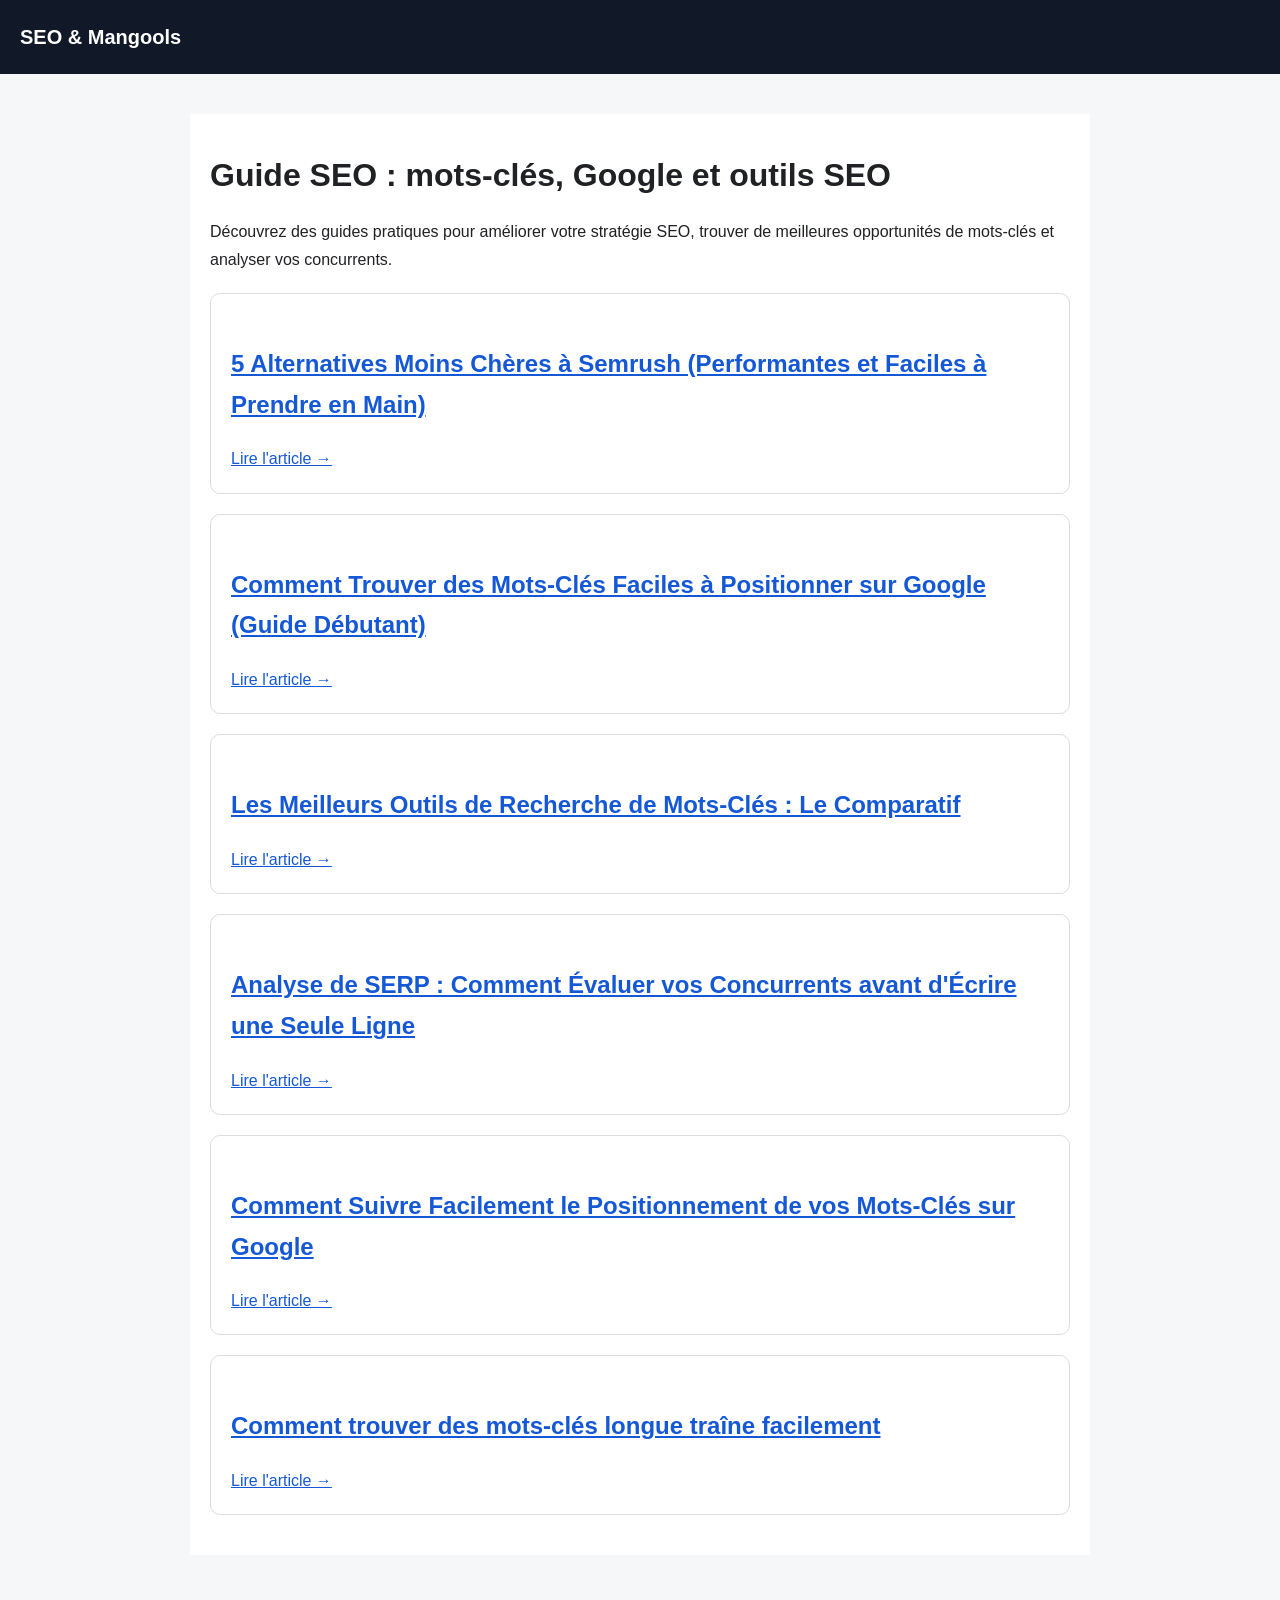
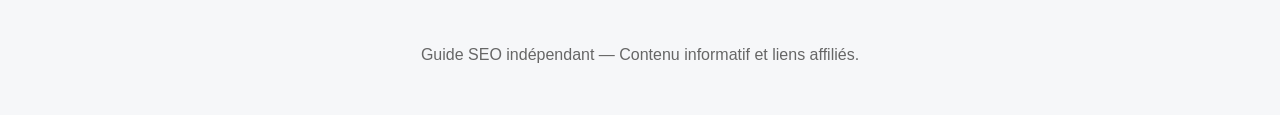
==== index.html @ 5da4cd67 "Publication initiale du site Mangools" ====
<!DOCTYPE html>
<html lang="fr">
<head>
<meta charset="UTF-8">
<meta name="viewport" content="width=device-width, initial-scale=1.0">
<title>Guide SEO — Mots-clés et outils SEO</title>
<meta name="description" content="Guide SEO — Mots-clés et outils SEO">
<link rel="stylesheet" href="style.css">
</head>
<body>
<header>
<a href="index.html" class="logo">SEO & Mangools</a>
</header>

<main>

<h1>Guide SEO : mots-clés, Google et outils SEO</h1>

<p>
Découvrez des guides pratiques pour améliorer votre stratégie SEO,
trouver de meilleures opportunités de mots-clés et analyser vos concurrents.
</p>

<div class="articles">

        <article class="card">
            <h2><a href="5-alternatives-moins-chères-à-semrush-performantes-et-faciles-à-prendre-en-main.html">
                5 Alternatives Moins Chères à Semrush (Performantes et Faciles à Prendre en Main)
            </a></h2>
            <a href="5-alternatives-moins-chères-à-semrush-performantes-et-faciles-à-prendre-en-main.html">Lire l'article →</a>
        </article>
        
        <article class="card">
            <h2><a href="comment-trouver-des-mots-clés-faciles-à-positionner-sur-google-guide-débutant.html">
                Comment Trouver des Mots-Clés Faciles à Positionner sur Google (Guide Débutant)
            </a></h2>
            <a href="comment-trouver-des-mots-clés-faciles-à-positionner-sur-google-guide-débutant.html">Lire l'article →</a>
        </article>
        
        <article class="card">
            <h2><a href="les-meilleurs-outils-de-recherche-de-mots-clés-le-comparatif.html">
                Les Meilleurs Outils de Recherche de Mots-Clés : Le Comparatif
            </a></h2>
            <a href="les-meilleurs-outils-de-recherche-de-mots-clés-le-comparatif.html">Lire l'article →</a>
        </article>
        
        <article class="card">
            <h2><a href="analyse-de-serp-comment-évaluer-vos-concurrents-avant-décrire-une-seule-ligne.html">
                Analyse de SERP : Comment Évaluer vos Concurrents avant d&#x27;Écrire une Seule Ligne
            </a></h2>
            <a href="analyse-de-serp-comment-évaluer-vos-concurrents-avant-décrire-une-seule-ligne.html">Lire l'article →</a>
        </article>
        
        <article class="card">
            <h2><a href="comment-suivre-facilement-le-positionnement-de-vos-mots-clés-sur-google.html">
                Comment Suivre Facilement le Positionnement de vos Mots-Clés sur Google
            </a></h2>
            <a href="comment-suivre-facilement-le-positionnement-de-vos-mots-clés-sur-google.html">Lire l'article →</a>
        </article>
        
        <article class="card">
            <h2><a href="comment-trouver-des-mots-clés-longue-traîne-facilement.html">
                Comment trouver des mots-clés longue traîne facilement
            </a></h2>
            <a href="comment-trouver-des-mots-clés-longue-traîne-facilement.html">Lire l'article →</a>
        </article>
        
</div>

</main>

<footer>
<p>Guide SEO indépendant — Contenu informatif et liens affiliés.</p>
</footer>
</body>
</html>
---- style.css ----
* {
    box-sizing: border-box;
}

body {
    margin: 0;
    font-family: Arial, sans-serif;
    line-height: 1.7;
    background: #f6f7f9;
    color: #202124;
}

header {
    background: #111827;
    padding: 20px;
}

.logo {
    color: white;
    text-decoration: none;
    font-size: 20px;
    font-weight: bold;
}

main {
    max-width: 900px;
    margin: 40px auto;
    padding: 20px;
    background: white;
}

h1 {
    line-height: 1.3;
}

h2 {
    margin-top: 30px;
}

a {
    color: #1558d6;
}

.card {
    padding: 20px;
    margin: 20px 0;
    border: 1px solid #ddd;
    border-radius: 10px;
}

.affiliate {
    display: inline-block;
    padding: 12px 18px;
    background: #111827;
    color: white;
    text-decoration: none;
    border-radius: 6px;
}

blockquote {
    border-left: 4px solid #ccc;
    padding-left: 15px;
    color: #555;
}

footer {
    text-align: center;
    padding: 30px;
    color: #666;
}
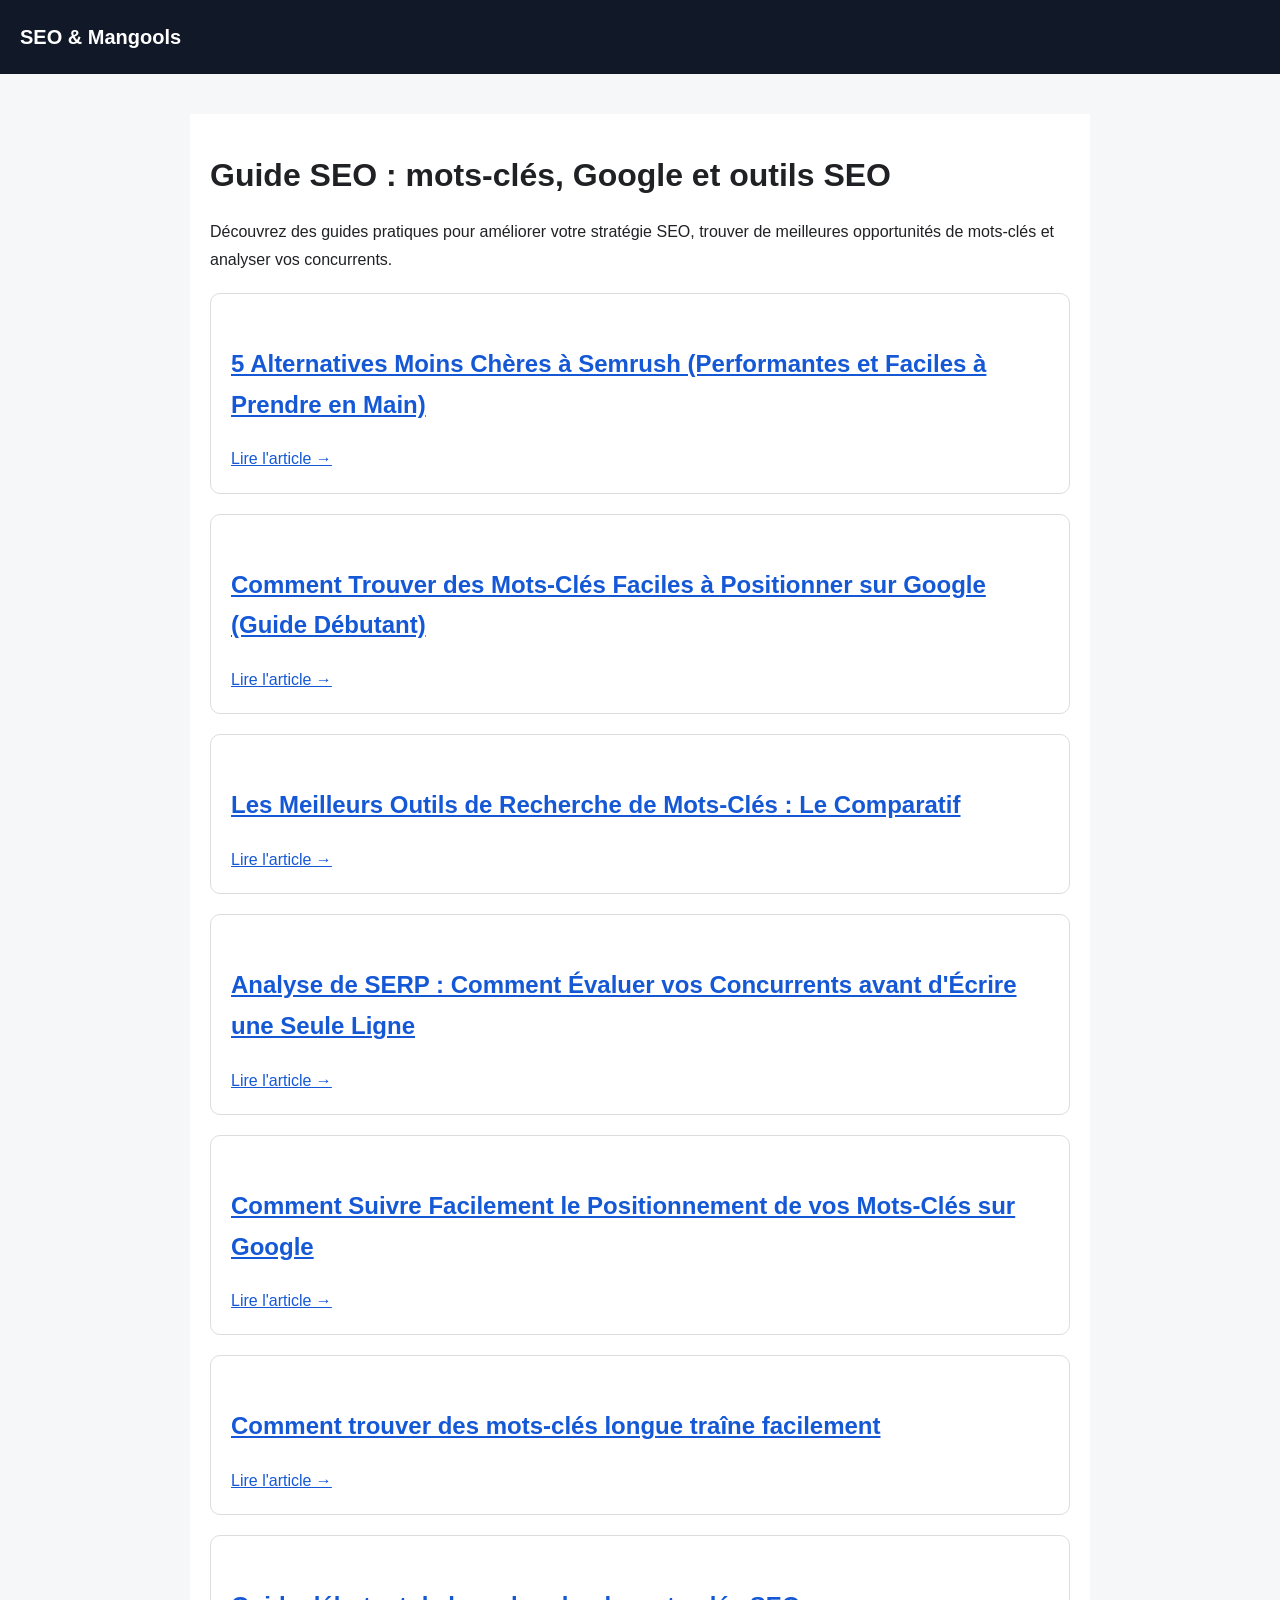
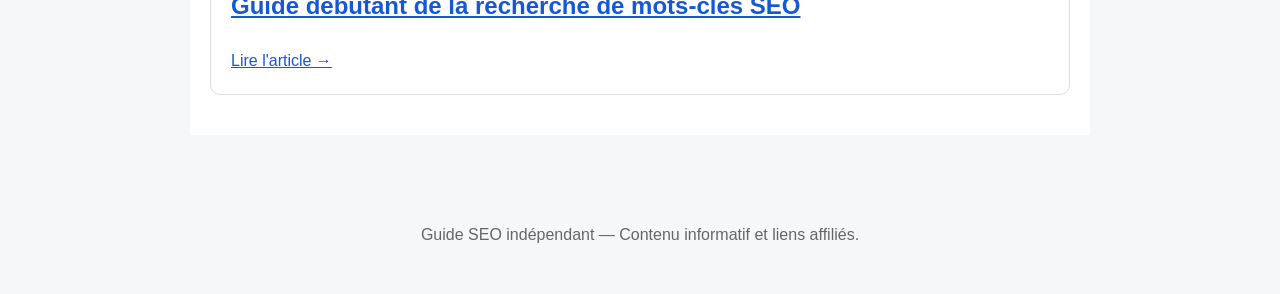
==== commit 84a4178e: "Publication automatique du site — 2026-10-05 20:59:55" ====
--- a/index.html
+++ b/index.html
@@ -65,6 +65,13 @@
             <a href="comment-trouver-des-mots-clés-longue-traîne-facilement.html">Lire l'article →</a>
         </article>
         
+        <article class="card">
+            <h2><a href="guide-débutant-de-la-recherche-de-mots-clés-seo.html">
+                Guide débutant de la recherche de mots-clés SEO
+            </a></h2>
+            <a href="guide-débutant-de-la-recherche-de-mots-clés-seo.html">Lire l'article →</a>
+        </article>
+        
 </div>
 
 </main>
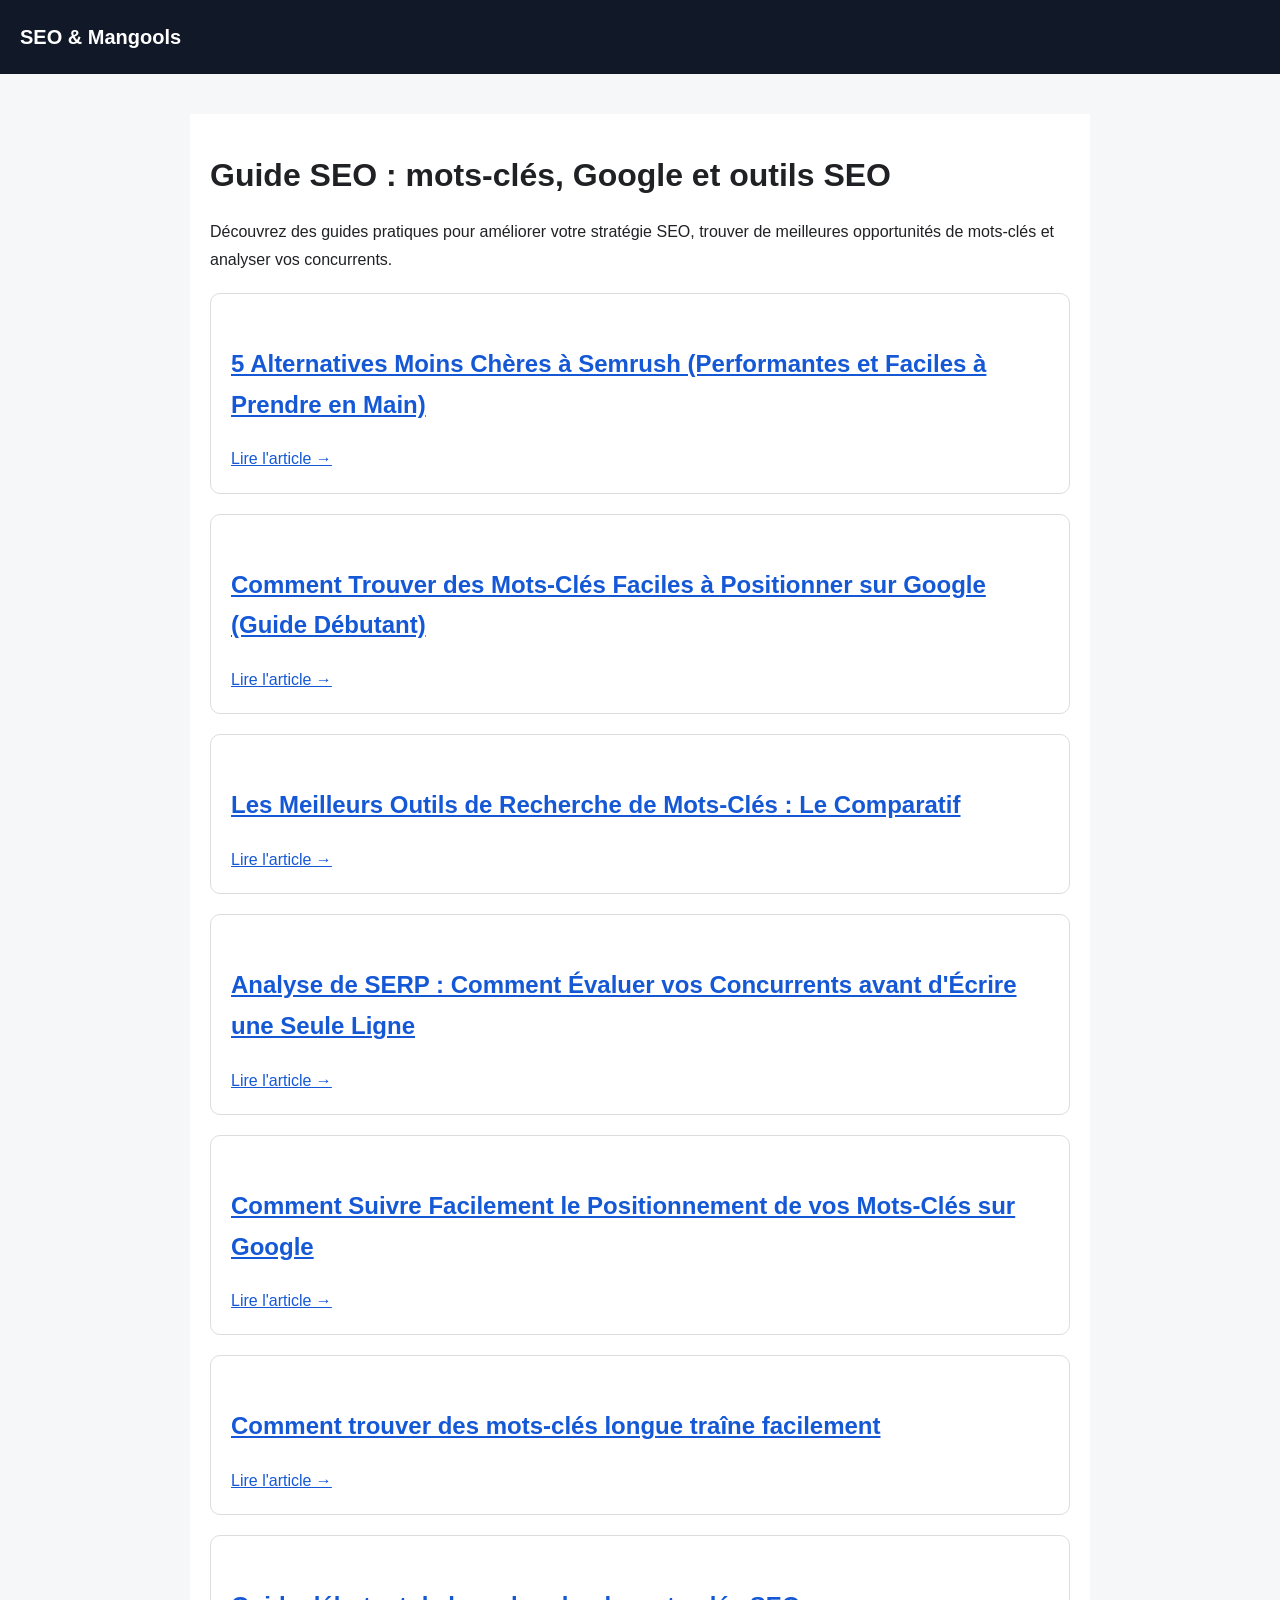
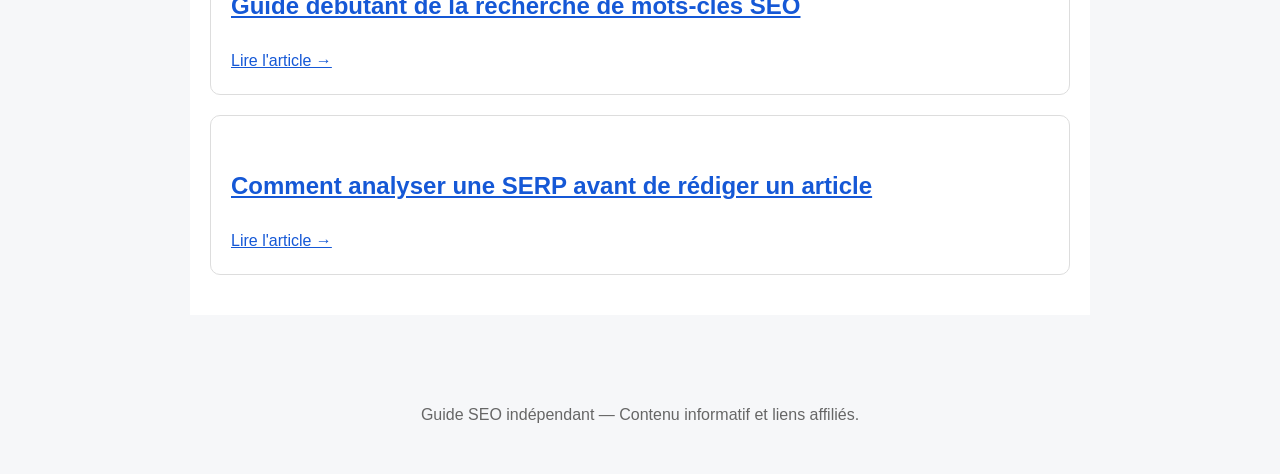
==== commit 92eb2997: "Publication automatique du site — 2026-10-05 21:02:08" ====
--- a/index.html
+++ b/index.html
@@ -72,6 +72,13 @@
             <a href="guide-débutant-de-la-recherche-de-mots-clés-seo.html">Lire l'article →</a>
         </article>
         
+        <article class="card">
+            <h2><a href="comment-analyser-une-serp-avant-de-rédiger-un-article.html">
+                Comment analyser une SERP avant de rédiger un article
+            </a></h2>
+            <a href="comment-analyser-une-serp-avant-de-rédiger-un-article.html">Lire l'article →</a>
+        </article>
+        
 </div>
 
 </main>
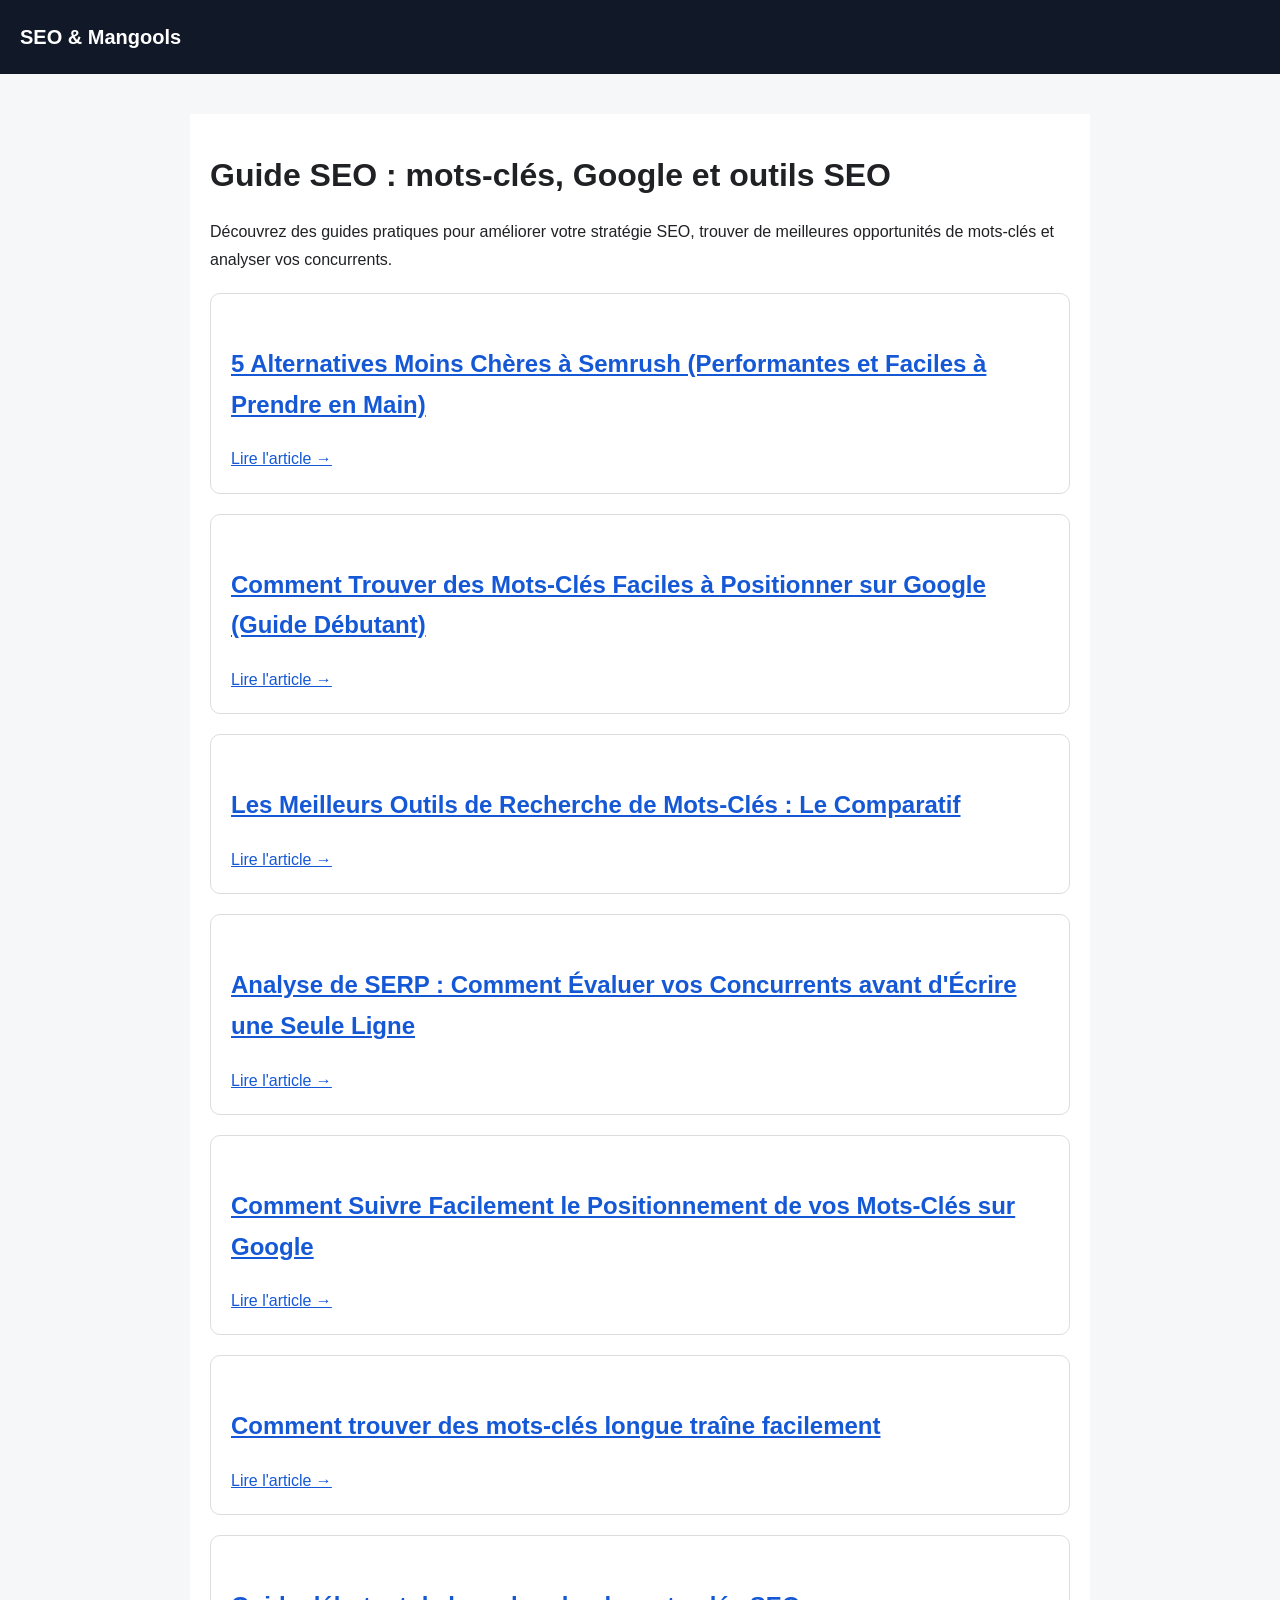
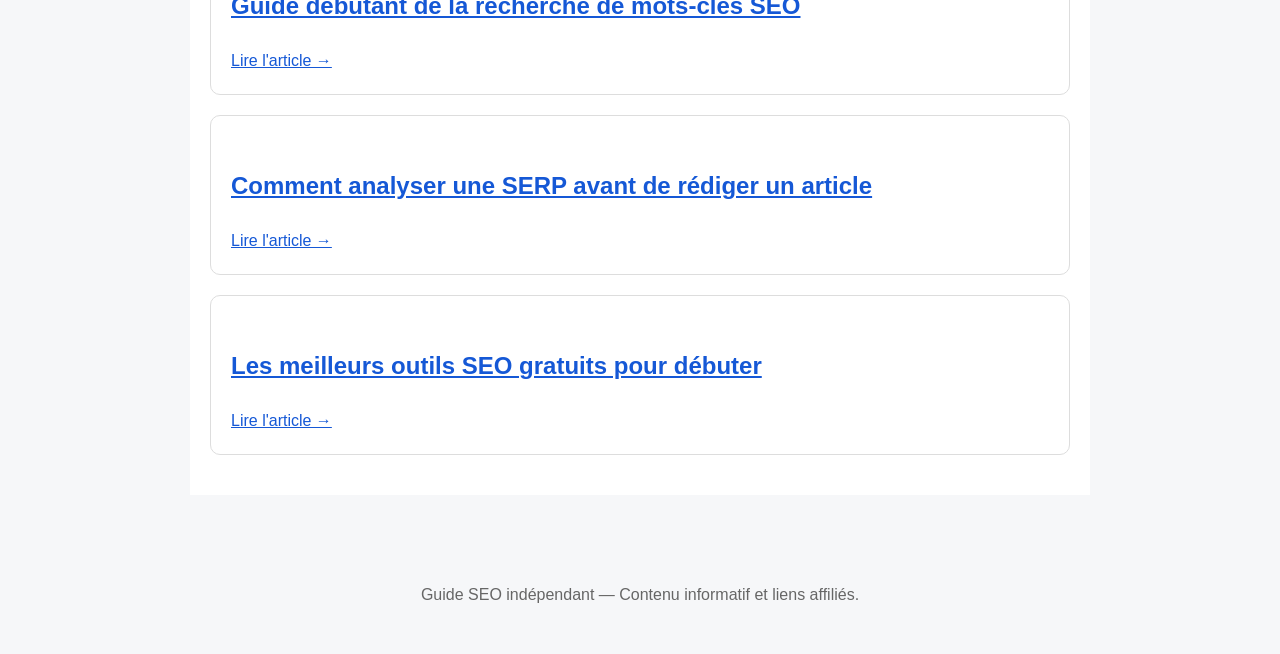
==== commit 1da7102a: "Publication automatique du site — 2026-10-05 21:07:43" ====
--- a/index.html
+++ b/index.html
@@ -79,6 +79,13 @@
             <a href="comment-analyser-une-serp-avant-de-rédiger-un-article.html">Lire l'article →</a>
         </article>
         
+        <article class="card">
+            <h2><a href="les-meilleurs-outils-seo-gratuits-pour-débuter.html">
+                Les meilleurs outils SEO gratuits pour débuter
+            </a></h2>
+            <a href="les-meilleurs-outils-seo-gratuits-pour-débuter.html">Lire l'article →</a>
+        </article>
+        
 </div>
 
 </main>
--- a/style.css
+++ b/style.css
@@ -49,6 +49,15 @@
     border-radius: 10px;
 }
 
+.affiliate-box {
+    margin: 40px 0;
+    padding: 25px;
+    border: 1px solid #ddd;
+    border-radius: 12px;
+    background: #f8fafc;
+    text-align: center;
+}
+
 .affiliate {
     display: inline-block;
     padding: 12px 18px;
@@ -56,6 +65,11 @@
     color: white;
     text-decoration: none;
     border-radius: 6px;
+    font-weight: bold;
+}
+
+.affiliate:hover {
+    opacity: 0.85;
 }
 
 blockquote {
